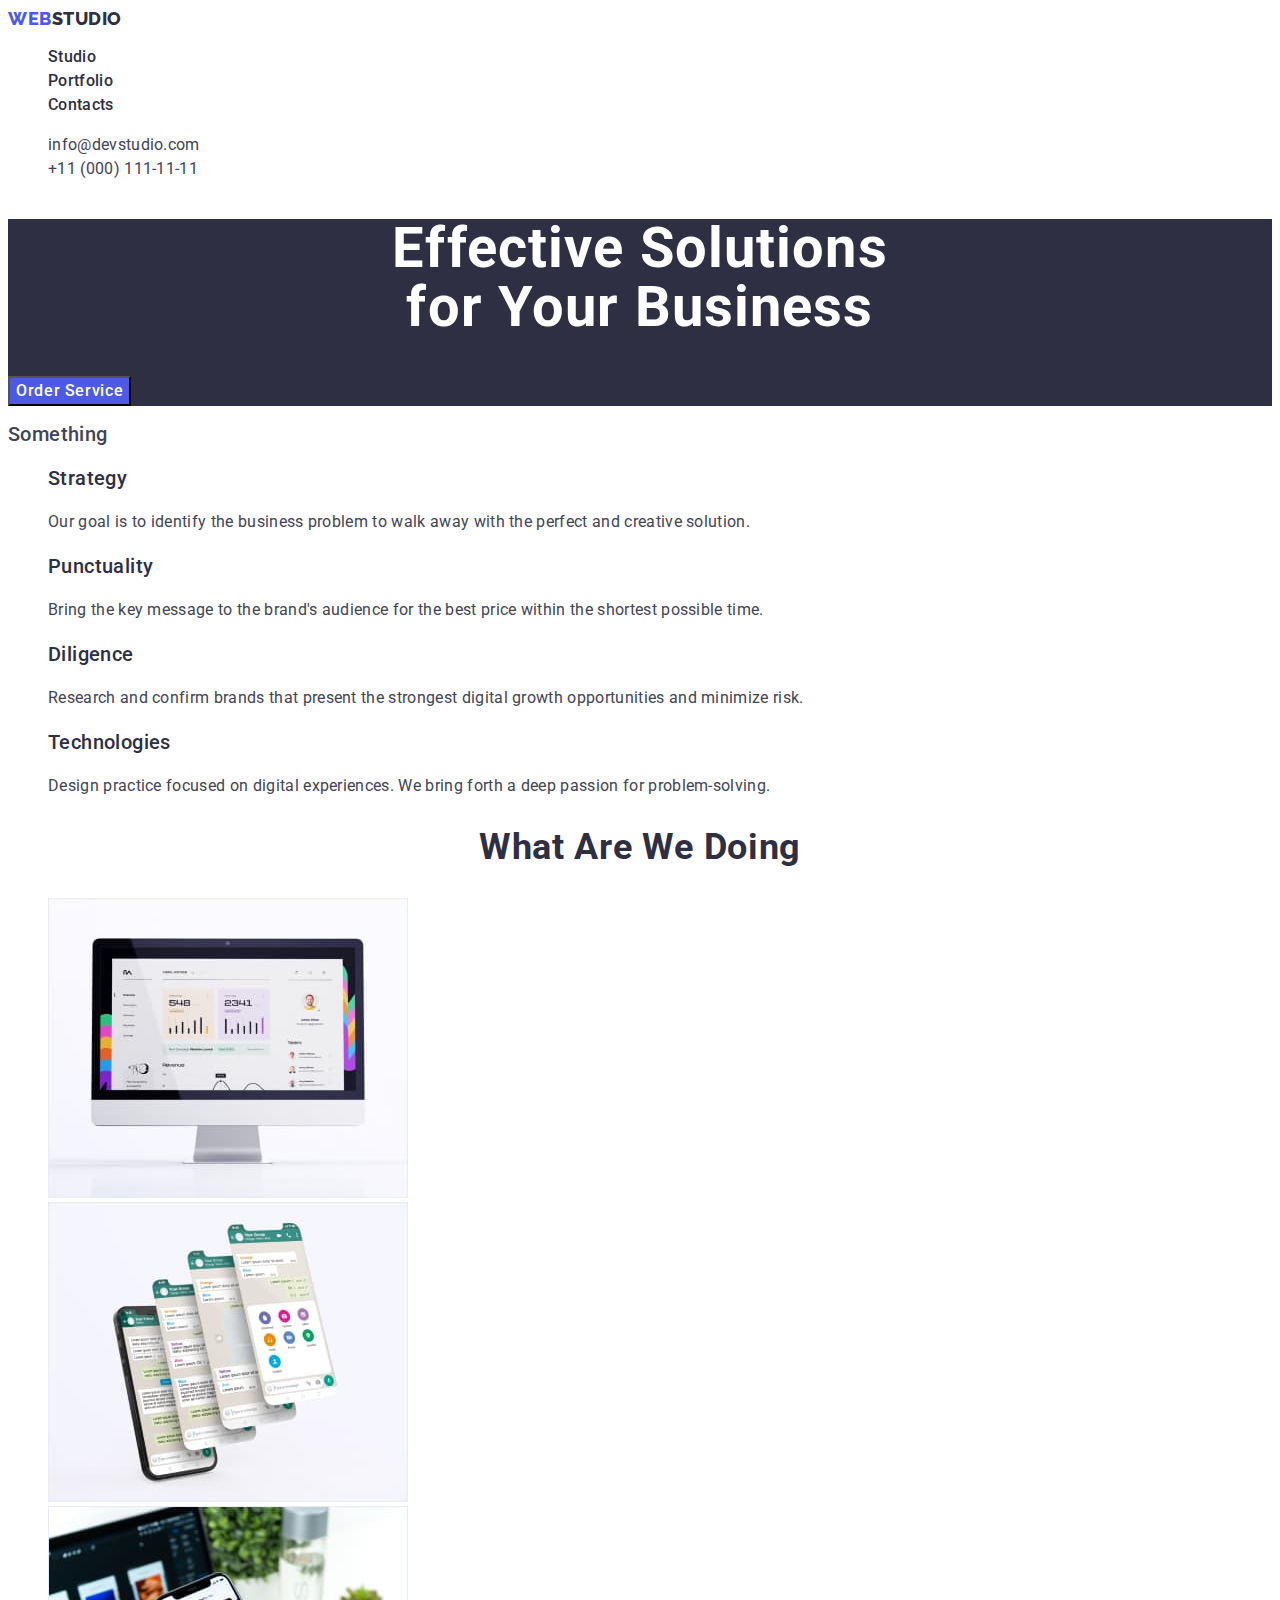
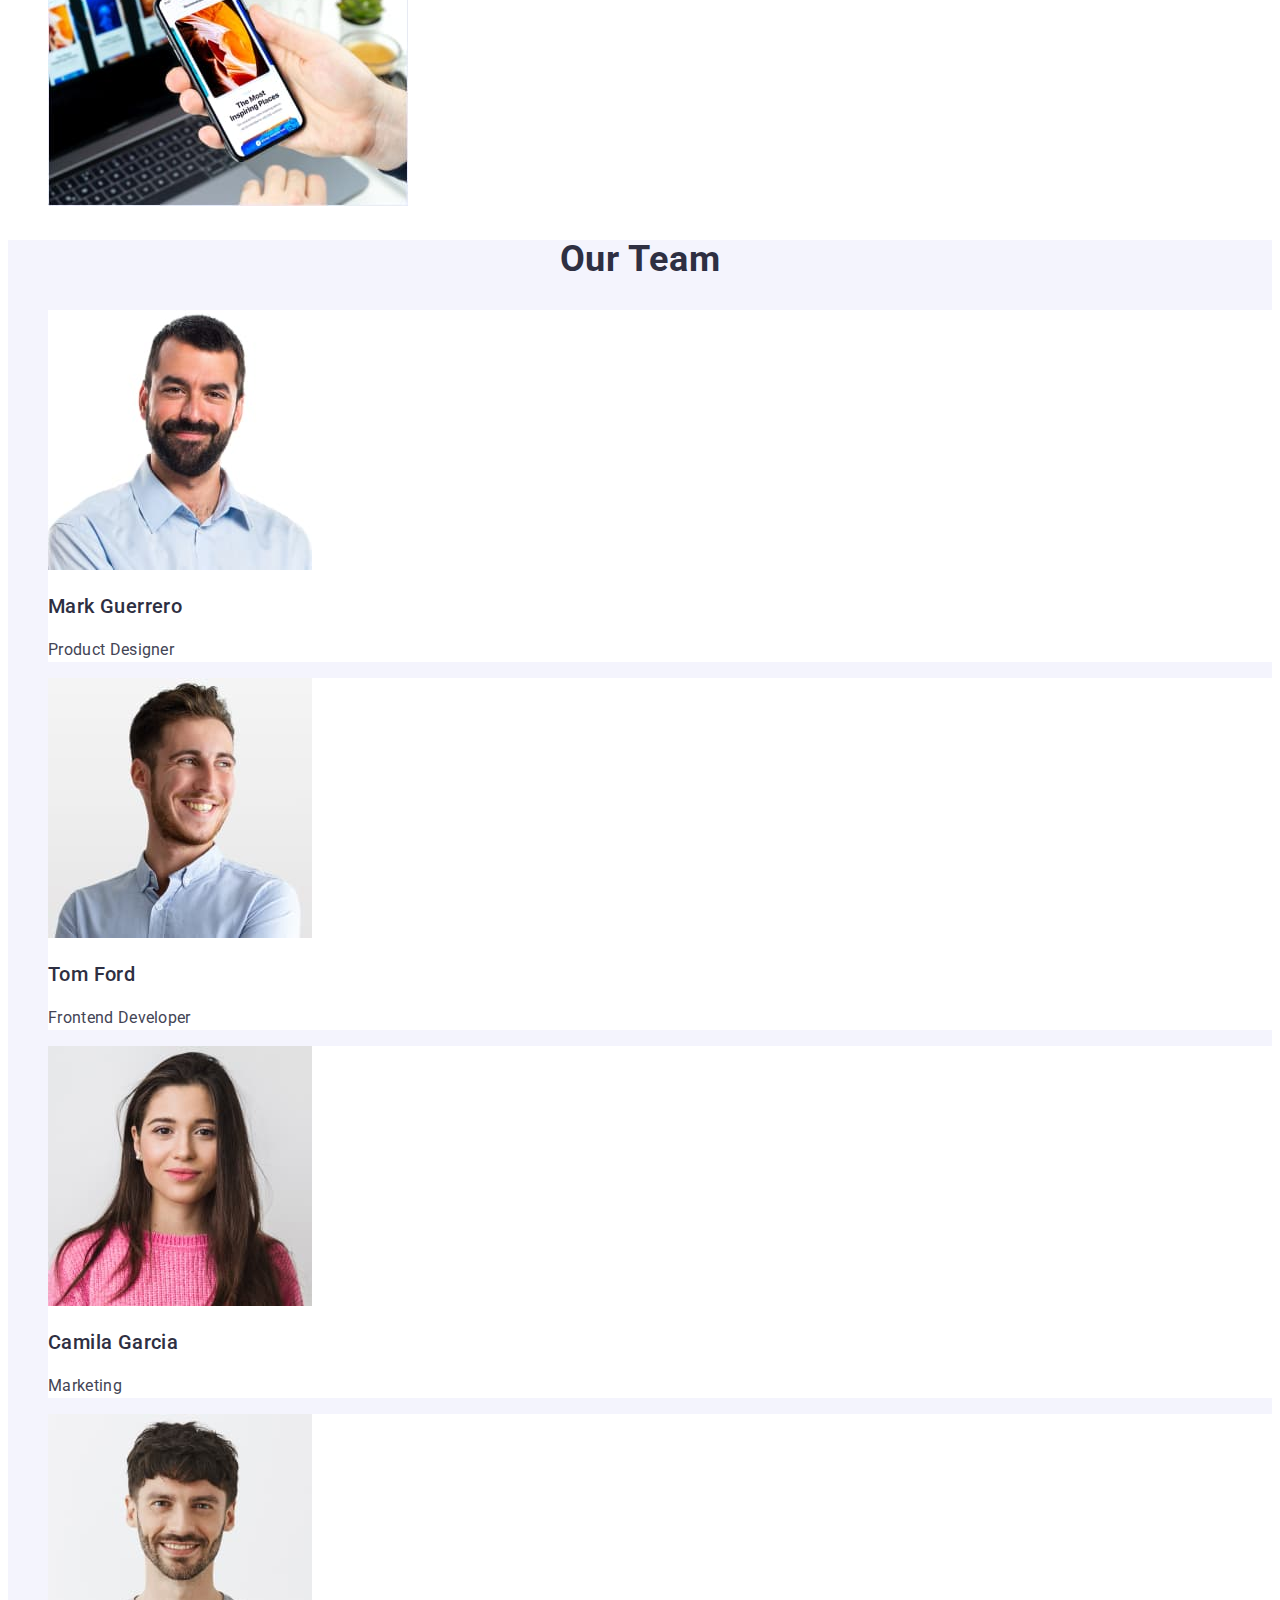
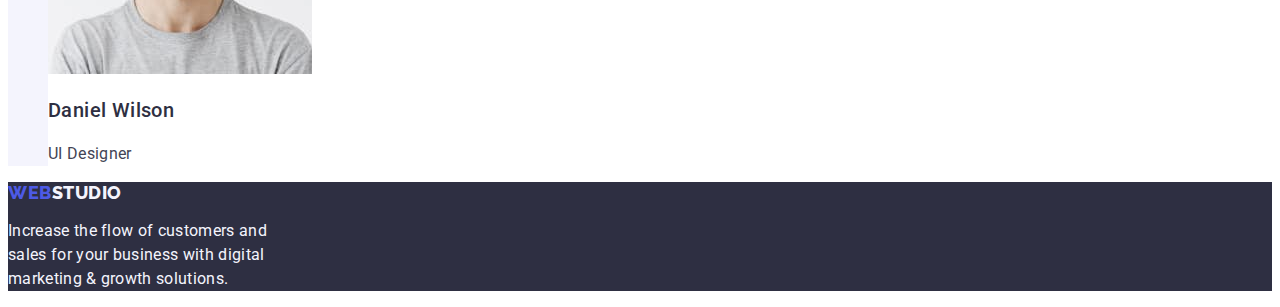
==== index.html @ c8700d30 "1" ====
<!DOCTYPE html>
<html lang="en">
<head>
    <meta charset="UTF-8">
    <meta name="viewport" content="width=device-width, initial-scale=1.0">
    <link rel="stylesheet" href="css/styles.css">
    <title>Homework-3</title>
    <link rel="preconnect" href="https://fonts.googleapis.com">
    <link rel="preconnect" href="https://fonts.gstatic.com" crossorigin>
    <link href="https://fonts.googleapis.com/css2?family=Raleway:wght@800&family=Roboto:wght@400;500;700;900&display=swap"
        rel="stylesheet">
    <link
    rel="stylesheet" 
    href="https://cdnjs.cloudflare.com/ajax/libs/modern-normalize/2.0.0/modern-normalize.min.css" 
    integrity="sha512-4xo8blKMVCiXpTaLzQSLSw3KFOVPWhm/TRtuPVc4WG6kUgjH6J03IBuG7JZPkcWMxJ5huwaBpOpnwYElP/m6wg==" 
    crossorigin="anonymous" 
    referrerpolicy="no-referrer" />
</head>
<body>
        <header>
            <nav>
            <a class="logo link" href="/index.html">Web<span class="studio-logo">Studio</span></a>
           
    <ul class="list">
                <li><a class="menu link" href="./index.html">Studio</a></li>
                <li><a class="menu link" href="./portfolio.html">Portfolio</a></li>
                <li><a class="menu link" href="">Contacts</a></li>
    </ul>
            </nav>
            <address class="contacts">
        <ul class="list">
            <li><a class="address link" href="mailto:info@devstudio.com">info@devstudio.com</a></li>
            <li><a class="address link" href="tel:+110001111111">+11 (000) 111-11-11</a></li>
        </ul>
            </address>
        </header>
    <main>
        <section class="selection-one">
            <h1 class="heading-one">Effective Solutions <br>
                for Your Business</h1>
            <button class="button-one" type="button">Order Service</button>
        </section>
        <section class="selection-two">
                <h2 class="infinity-heading">Something</h2>
            <ul class="list">
                <li><h3 class="heading-three-selection-two">Strategy</h3>
                        <p class="p-selection-two">Our goal is to identify the business problem to walk away with the perfect and creative solution.</p></li>
                <li>
                    <h3 class="heading-three-selection-two">Punctuality</h3>
                        <p class="p-selection-two">Bring the key message to the brand's audience for the best price within the shortest possible time.</p></li>
                <li>
                    <h3 class="heading-three-selection-two">Diligence</h3>
                        <p class="p-selection-two">Research and confirm brands that present the strongest digital growth opportunities and minimize risk.</p></li>
                <li>
                    <h3 class="heading-three-selection-two">Technologies</h3>
                        <p class="p-selection-two">Design practice focused on digital experiences. We bring forth a deep passion for problem-solving.</p></li>
            </ul>
        </section>

        <section class="selection-three">
            <h2 class="heading-two">What are we doing</h2>
        <ul class="list">
            <li>
                <img
                src="./images/img1.jpg"
                alt="Mac"
                width="360"
                height="300"/>
            </li>
            <li>
                <img
                src="./images/img2.jpg"
                alt="WhatsApp"
                width="360"
                height="300"/>
            </li>
            <li>
                <img
                src="./images/img3.jpg"
                alt="App"
                width="360"
                height="300"/>
            </li>
        </ul>
        </section>

        <section class="selection-four">
            <h2 class="heading-three">Our Team</h2>
            <ul class="list">
                <li class="name-list">
                    <img src="./images/img4.jpg" alt="Man with beard" width="264" height="260"/>
                    <h3 class="heading-name">Mark Guerrero</h3>
                    <p class="p-selection-four">Product Designer</p>
                    <a href="#"></a>
                </li>
                <li class="name-list">
                    <img src="./images/img5.jpg" alt="Man in a blue shirt" width="264" height="260"/>
                    <h3 class="heading-name">Tom Ford</h3>
                    <p class="p-selection-four">Frontend Developer</p>
                    <a href="#"></a>
                </li>
                <li class="name-list">
                    <img src="./images/img6.jpg" alt="Woman in a pink sweater" width="264" height="260"/>
                    <h3 class="heading-name">Camila Garcia</h3>
                    <p class="p-selection-four">Marketing</p>
                    <a href="#"></a>
                </li>
                <li class="name-list">
                    <img src="./images/img7.jpg" alt="Smiling man in a gray t-shirt" width="264" height="260"/>
                    <h3 class="heading-name">Daniel Wilson</h3>
                    <p class="p-selection-four">UI Designer</p>
                    <a href="#"></a>
                </li>
            </ul>
        </section>
    </main>
        <footer class="footer">
                <a class="logo link" href="#">Web<span class="studio-logoo">Studio</span></a>
            <p class="footer-p">Increase the flow of customers and <br>
                sales for your business with digital <br>
                marketing & growth solutions.</p>
        </footer>
</body>
</html>
---- css/styles.css ----
body {
    background-color: #FFFFFF;
    color: #434455;
    color: var(--brand-color);
    font-style: normal;
    font-family: 'Roboto', sans-serif;
}
:root {
    --brand-color: #434455;
    --color-text: #2e2f42;
    --marka-color:#404BBF;
    --button-two: #4d5ae5;
}
.p-selection-two {
    line-height: 1.5;
    letter-spacing: 0.02em;
    color: var(--brand-color);
}
.p-selection-four {
    font-size: 16px;
    letter-spacing: 0.02em;
    line-height: 1.5;
    color: #434455;
}
.p-portfolio-list {
    line-height: 1.5;
    letter-spacing: 0.02em;
    color: #434455;
}
.heading-portfolio-two {
    font-weight: 500;
    font-size: 20px;
    line-height: 1.2;
    letter-spacing: 0.02em;
   
}
a {
    text-decoration: none;
    font-style: normal;
    color: #2E2F42;
}
.logo {
    font-family: 'Raleway', sans-serif;
    font-weight: 800;
    font-size: 18px;
    line-height: 1.17;
    text-transform: uppercase;
    color: #4d5ae5;
    letter-spacing: 0.03em;

}
.studio-logo {
    color: #2E2F42;
}
.studio-logoo {
    color: #F4F4FD;
}
.menu:active {
    color: var(--marka-color);
}
.link {
    text-decoration: none;
}
.link:hover {
    color: var(--marka-color);
}
.link:active {
    color: var(--marka-color);
}
.link:focus {
    color: var(--marka-color);
}
.list {
    list-style: none;
}
.name-list {
    background-color: #FFFFFF;
}
.contacts {
    font-style: normal;
}
.address {
    color: #434455;
    line-height: 1.5;
    letter-spacing: 0.02em;
}
.address:hover .address:active {
    color: var(--marka-color);
}
.heading-one {
    font-size: 56px;
    line-height: 1.07;
    text-align: center;
    letter-spacing: 0.02em;
}
.infinity-heading {
    font-weight: 500;
    font-size: 20px;
    line-height: 1.2;
    letter-spacing: 0.02em;

}
.heading-two {
    font-size: 36px;
    line-height: 1.11;
    text-align: center;
    letter-spacing: 0.02em;
    text-transform: capitalize;
    color:var(--color-text);
}
.heading-three {
    font-size: 36px;
    line-height: 1.11;
    text-align: center;
    letter-spacing: 0.02em;
    text-transform: capitalize;
    color: #2e2f42;
}
.heading-three-selection-two{
    font-weight: 500;
    font-size: 20px;
    letter-spacing: 0.02em;
    line-height: 1.2;
    color: #2e2f42;
}
.heading-name {
    font-size: 20px;
    line-height: 1.2;
    letter-spacing: 0.02em;
    text-transform: capitalize;
    color: #2e2f42;
    font-weight: 500;
}
.button-one {
    background-color: #4D5AE5;
    color: #FFFFFF;
    font-family: "Roboto", sans-serif;
    font-weight: 500;
    font-size: 16px;
    line-height: 1.5;
    letter-spacing: 0.04em;
    cursor: pointer;
}
.button-one:hover {
    background-color: var(--marka-color);
}
.button-one:focus {
    background-color: var(--marka-color);
}
.button-two {
    background-color: #F4F4FD;
    color: var(--button-two);
    text-align: center;
    cursor: pointer;
    font-family: "Roboto", sans-serif;
    font-weight: 500;
    font-size: 16px;
    line-height: 1.5;
    letter-spacing: 0.04em;
}
.button-two:hover {
    background-color: var(--marka-color);
    color: #FFFFFF;
    cursor: pointer;
}
.button-two:visited {
    background-color: var(--marka-color);
    color: #FFFFFF;
}
.button-two:active {
    background-color: var(--marka-color);
    color: #FFFFFF;
}
.button-two:focus {
    background-color: var(--marka-color);
    color: #FFFFFF;
}
.selection-one {
    background-color: #2E2F42;
    color: #FFFFFF
}
.selection-four {
    background-color: #F4F4FD;
}
footer {
    background-color: #2E2F42;
}
.footer-p {
    color: #F4F4FD;
    line-height: 1.5;
    letter-spacing: 0.02em;
}
.menu {
    font-weight: 500;
    font-size: 16px;
    line-height: 1.5;
    letter-spacing: 0.02em;
    color: #2e2f42;
}
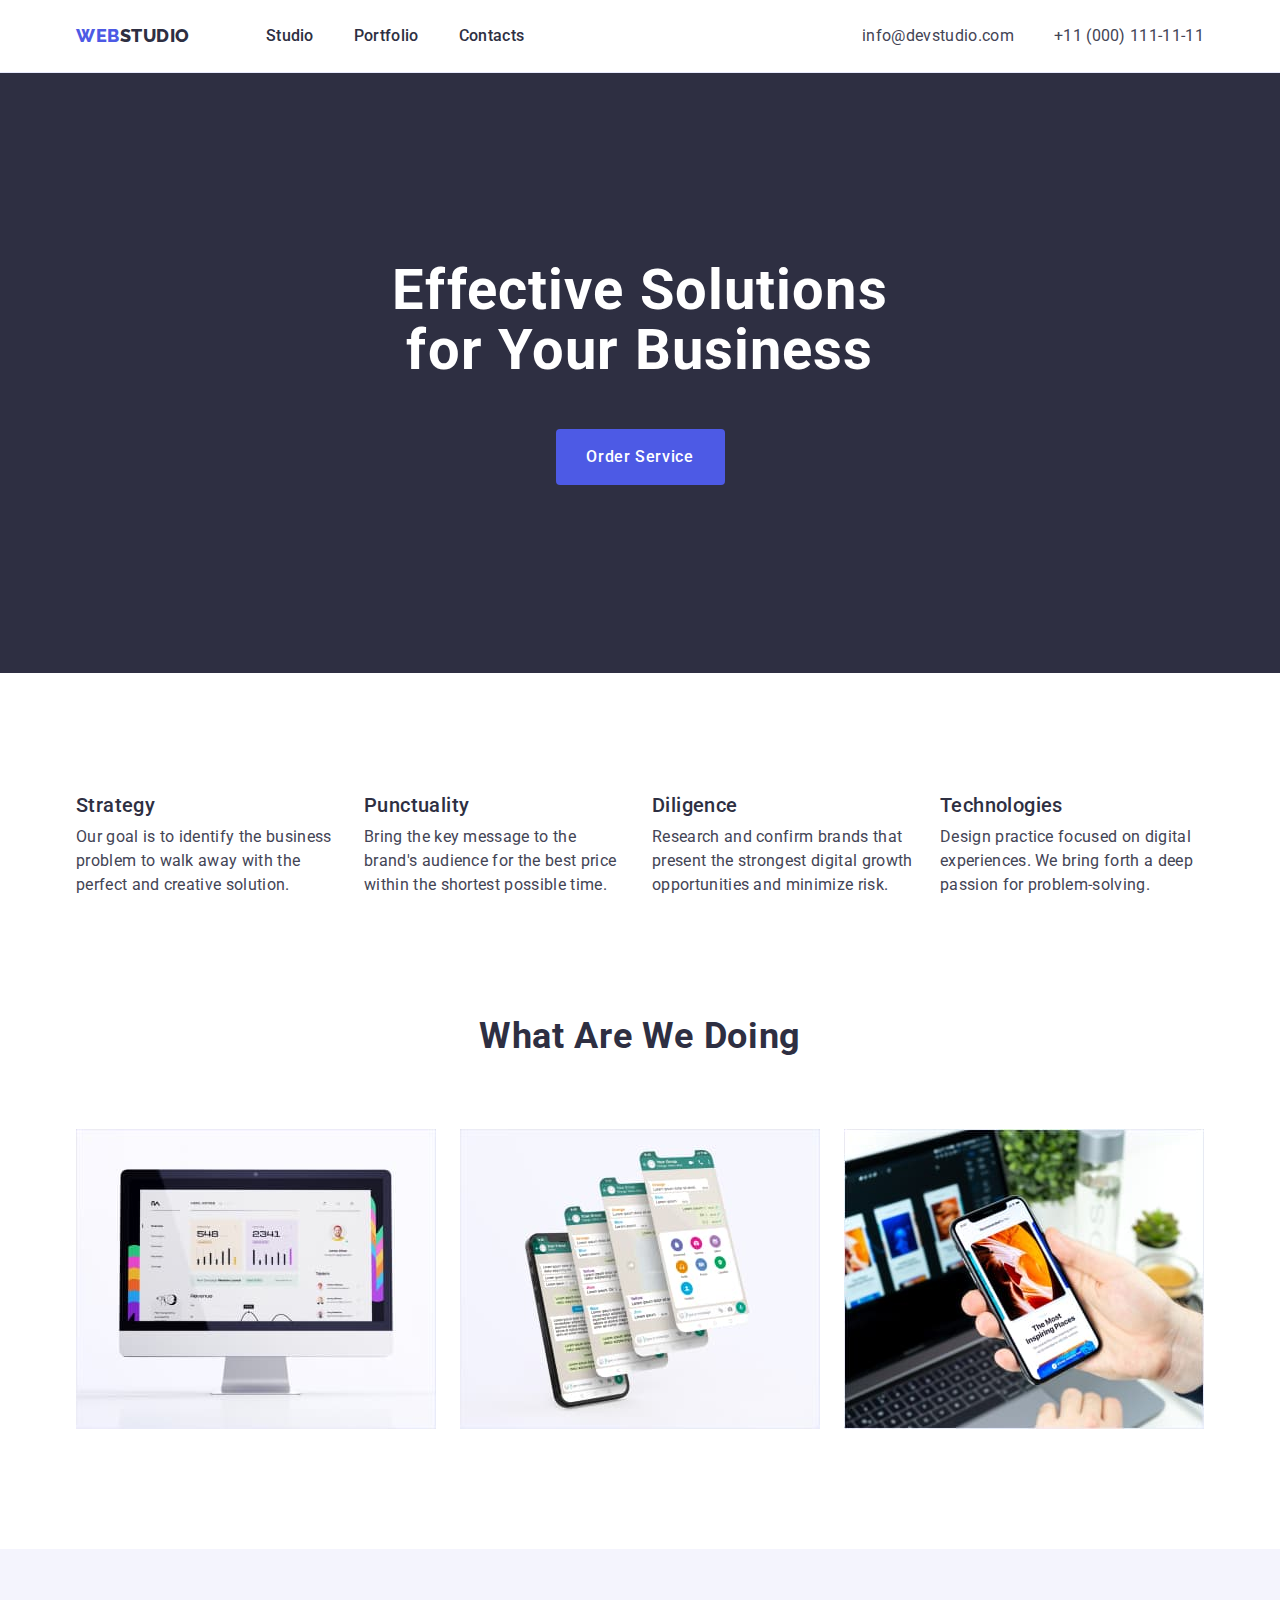
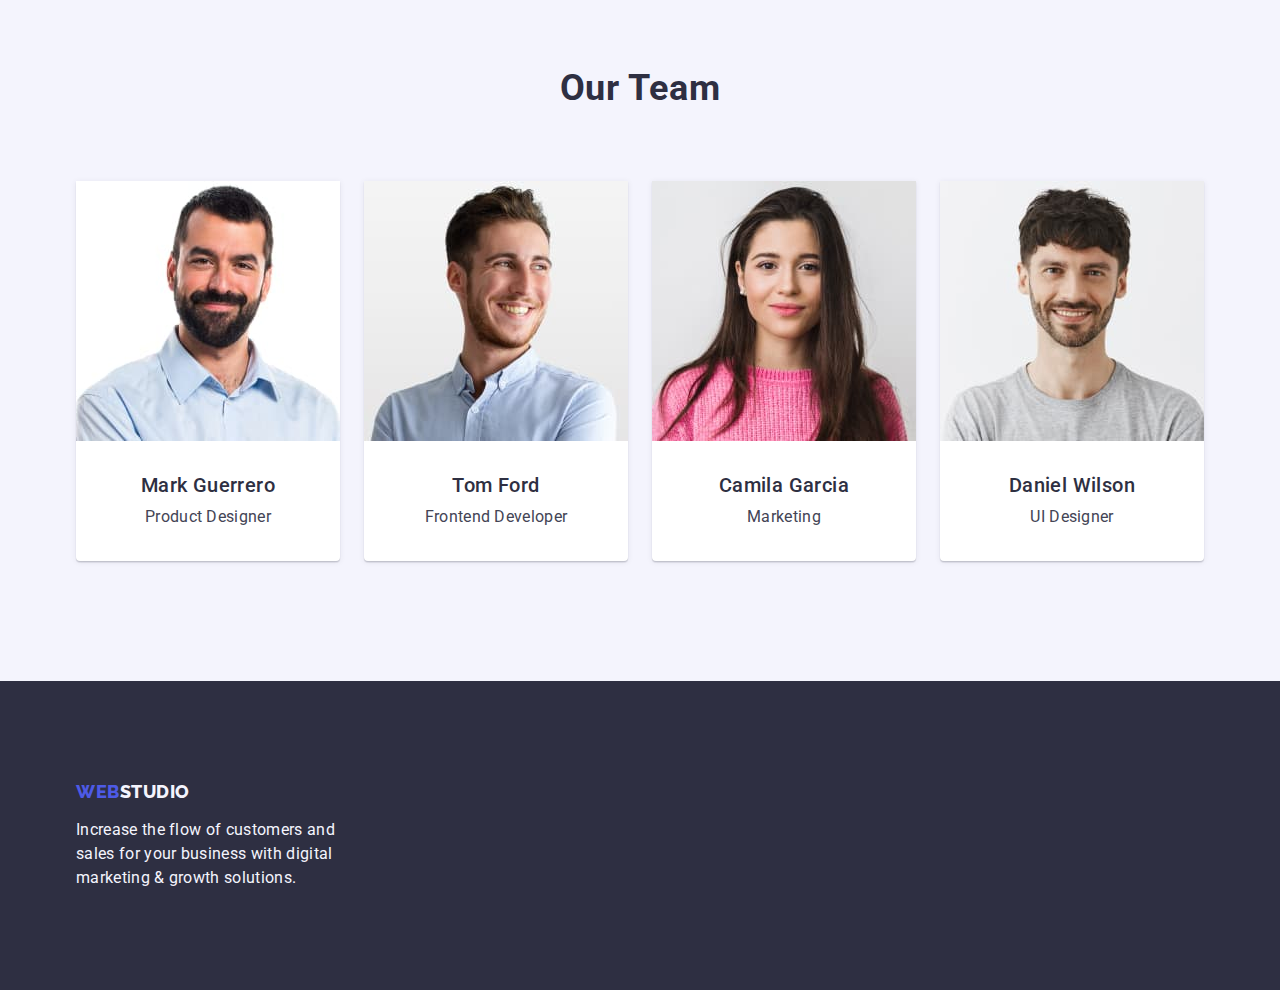
==== commit b85ea652: "3" ====
--- a/index.html
+++ b/index.html
@@ -17,64 +17,72 @@
     referrerpolicy="no-referrer" />
 </head>
 <body>
-        <header>
-            <nav>
+        <header class="header">
+            <div class="container container-header">
+            <nav class="nav">
             <a class="logo link" href="/index.html">Web<span class="studio-logo">Studio</span></a>
            
-    <ul class="list">
+    <ul class="nav-list list">
                 <li><a class="menu link" href="./index.html">Studio</a></li>
                 <li><a class="menu link" href="./portfolio.html">Portfolio</a></li>
                 <li><a class="menu link" href="">Contacts</a></li>
     </ul>
             </nav>
             <address class="contacts">
-        <ul class="list">
+        <ul class="address-list list">
             <li><a class="address link" href="mailto:info@devstudio.com">info@devstudio.com</a></li>
             <li><a class="address link" href="tel:+110001111111">+11 (000) 111-11-11</a></li>
         </ul>
             </address>
+        </div>
         </header>
     <main>
-        <section class="selection-one">
+        <section class="selection-one section">
+            <div class="container container-main">
             <h1 class="heading-one">Effective Solutions <br>
                 for Your Business</h1>
             <button class="button-one" type="button">Order Service</button>
+            <div>
         </section>
-        <section class="selection-two">
-                <h2 class="infinity-heading">Something</h2>
-            <ul class="list">
-                <li><h3 class="heading-three-selection-two">Strategy</h3>
+
+        <section class="selection-two section">
+            <div class="container container-two">
+                <h2 class="visually-hidden">Something</h2>
+            <ul class="list two-list">
+                <li class="li-two-list"><h3 class="heading-three-selection-two">Strategy</h3>
                         <p class="p-selection-two">Our goal is to identify the business problem to walk away with the perfect and creative solution.</p></li>
-                <li>
+                <li class="li-two-list">
                     <h3 class="heading-three-selection-two">Punctuality</h3>
                         <p class="p-selection-two">Bring the key message to the brand's audience for the best price within the shortest possible time.</p></li>
-                <li>
+                <li class="li-two-list">
                     <h3 class="heading-three-selection-two">Diligence</h3>
                         <p class="p-selection-two">Research and confirm brands that present the strongest digital growth opportunities and minimize risk.</p></li>
-                <li>
+                <li class="li-two-list">
                     <h3 class="heading-three-selection-two">Technologies</h3>
                         <p class="p-selection-two">Design practice focused on digital experiences. We bring forth a deep passion for problem-solving.</p></li>
             </ul>
+            </div>
         </section>
 
-        <section class="selection-three">
+        <section class="selection-three section">
+            <div class="container container-three">
             <h2 class="heading-two">What are we doing</h2>
-        <ul class="list">
-            <li>
+        <ul class="list three-list">
+            <li class="li-three-list">
                 <img
                 src="./images/img1.jpg"
                 alt="Mac"
                 width="360"
                 height="300"/>
             </li>
-            <li>
+            <li class="li-three-list">
                 <img
                 src="./images/img2.jpg"
                 alt="WhatsApp"
                 width="360"
                 height="300"/>
             </li>
-            <li>
+            <li class="li-three-list">
                 <img
                 src="./images/img3.jpg"
                 alt="App"
@@ -82,43 +90,51 @@
                 height="300"/>
             </li>
         </ul>
+        </div>
         </section>
 
-        <section class="selection-four">
+        <section class="selection-four section">
+            <div class="container container-four">  
             <h2 class="heading-three">Our Team</h2>
-            <ul class="list">
+            <ul class="list four-list">
                 <li class="name-list">
                     <img src="./images/img4.jpg" alt="Man with beard" width="264" height="260"/>
+                    <div class="name-div">
                     <h3 class="heading-name">Mark Guerrero</h3>
-                    <p class="p-selection-four">Product Designer</p>
-                    <a href="#"></a>
+                    <p class="p-selection-four">Product Designer</p></div>
                 </li>
                 <li class="name-list">
                     <img src="./images/img5.jpg" alt="Man in a blue shirt" width="264" height="260"/>
+                    <div class="name-div">
                     <h3 class="heading-name">Tom Ford</h3>
-                    <p class="p-selection-four">Frontend Developer</p>
+                    <p class="p-selection-four">Frontend Developer</p></div>
                     <a href="#"></a>
                 </li>
                 <li class="name-list">
                     <img src="./images/img6.jpg" alt="Woman in a pink sweater" width="264" height="260"/>
+                    <div class="name-div">
                     <h3 class="heading-name">Camila Garcia</h3>
-                    <p class="p-selection-four">Marketing</p>
+                    <p class="p-selection-four">Marketing</p></div>
                     <a href="#"></a>
                 </li>
                 <li class="name-list">
                     <img src="./images/img7.jpg" alt="Smiling man in a gray t-shirt" width="264" height="260"/>
+                    <div class="name-div">
                     <h3 class="heading-name">Daniel Wilson</h3>
-                    <p class="p-selection-four">UI Designer</p>
-                    <a href="#"></a>
+                    <p class="p-selection-four">UI Designer</p></div>
+                
                 </li>
             </ul>
+            </div>
         </section>
     </main>
         <footer class="footer">
-                <a class="logo link" href="#">Web<span class="studio-logoo">Studio</span></a>
-            <p class="footer-p">Increase the flow of customers and <br>
-                sales for your business with digital <br>
+            <div class="container container-footer">
+                <a class="logo link logo-footer" href="#">Web<span class="studio-logoo">Studio</span></a>
+            <p class="footer-p">Increase the flow of customers and
+                sales for your business with digital
                 marketing & growth solutions.</p>
+            </div>
         </footer>
 </body>
 </html>--- a/css/styles.css
+++ b/css/styles.css
@@ -10,35 +10,82 @@
     --color-text: #2e2f42;
     --marka-color:#404BBF;
     --button-two: #4d5ae5;
-}
-.p-selection-two {
-    line-height: 1.5;
-    letter-spacing: 0.02em;
-    color: var(--brand-color);
-}
-.p-selection-four {
-    font-size: 16px;
-    letter-spacing: 0.02em;
-    line-height: 1.5;
-    color: #434455;
-}
-.p-portfolio-list {
-    line-height: 1.5;
-    letter-spacing: 0.02em;
-    color: #434455;
-}
-.heading-portfolio-two {
-    font-weight: 500;
-    font-size: 20px;
-    line-height: 1.2;
-    letter-spacing: 0.02em;
-   
-}
+    --button-one: #4D5AE5;
+    --white: #fff;
+    --cornflower: #E7E9FC;
+}
+
+/* general */
+
+* {
+    box-sizing: border-box;
+    margin: 0;
+    padding: 0;
+}
+
+.container {
+    width: 1158px;
+    margin: 0 auto;
+    align-items: center;
+    padding: 0 15px;
+}
+/* global shit */
+
+.visually-hidden {
+    position: absolute;
+    width: 1px;
+    height: 1px;
+    margin: -1px;
+    border: 0;
+    padding: 0;
+
+    white-space: nowrap;
+    clip-path: inset(100%);
+    clip: rect(0 0 0 0);
+    overflow: hidden;
+}
+
+img {
+    display: block;
+}
+
 a {
     text-decoration: none;
     font-style: normal;
     color: #2E2F42;
-}
+    cursor: pointer;
+}
+
+.link {
+    text-decoration: none;
+}
+
+.link:hover,
+.link:active,
+.link:focus {
+    color: var(--marka-color);
+}
+
+.list {
+    list-style: none;
+}
+
+.section {
+    justify-content: center;
+}
+
+/* header */
+
+.header {
+    border-bottom: 1px solid var(--cornflower, #E7E9FC);
+}
+
+.container-header {
+    display: flex;
+    height: 72px;
+    align-items: center;
+}
+
 .logo {
     font-family: 'Raleway', sans-serif;
     font-weight: 800;
@@ -47,67 +94,217 @@
     text-transform: uppercase;
     color: #4d5ae5;
     letter-spacing: 0.03em;
-
-}
+    margin-right: 76px;
+}
+
 .studio-logo {
     color: #2E2F42;
 }
-.studio-logoo {
-    color: #F4F4FD;
-}
+
+.nav {
+    display: flex;
+    align-items: center;
+}
+.nav-list {
+    display: flex;
+    display: inline-flex;
+    align-items: flex-start;
+    gap: 40px;
+    padding: 24px 0;
+}
+
+.contacts {
+    font-style: normal;
+}
+
+.address {
+    color: #434455;
+    line-height: 1.5;
+    letter-spacing: 0.02em;
+}
+
+.address:hover, .address:active {
+    color: var(--marka-color);
+}
+.contacts {
+    flex-direction: row-reverse;
+    margin-left: auto;
+}
+
+.address-list {
+    display: flex;
+    gap: 40px;
+}
+
+.menu {
+    font-weight: 500;
+    font-size: 16px;
+    line-height: 1.5;
+    letter-spacing: 0.02em;
+    color: #2e2f42;
+    padding: 24px 0;
+}
+
 .menu:active {
     color: var(--marka-color);
 }
-.link {
-    text-decoration: none;
-}
-.link:hover {
-    color: var(--marka-color);
-}
-.link:active {
-    color: var(--marka-color);
-}
-.link:focus {
-    color: var(--marka-color);
-}
-.list {
-    list-style: none;
-}
-.name-list {
-    background-color: #FFFFFF;
-}
-.contacts {
-    font-style: normal;
-}
-.address {
-    color: #434455;
-    line-height: 1.5;
-    letter-spacing: 0.02em;
-}
-.address:hover .address:active {
-    color: var(--marka-color);
-}
+
+/* main-index.html */
+
+/* section-one*/
+
+.selection-one {
+    background-color: #2E2F42;
+    color: var(--white);
+    padding: 188px 0;
+}
+
+.container-main {
+    align-items: center;
+    justify-content: center;
+    flex-direction: column;
+    gap: 48px;
+}
+
 .heading-one {
     font-size: 56px;
     line-height: 1.07;
     text-align: center;
     letter-spacing: 0.02em;
-}
-.infinity-heading {
+    max-width: 496px;
+    align-items: center;
+    justify-content: center;
+    font-style: normal;
+    font-weight: 700;
+    margin: 0 auto;
+    margin-bottom: 48px;
+}
+
+.button-one {
+    background-color: #4d5ae5;
+    font-family: "Roboto", sans-serif;
+    font-weight: 500;
+    line-height: 1.5;
+    letter-spacing: 0.04em;
+    font-size: 16px;
+    color: #ffffff;
+    cursor: pointer;
+    display: block;
+    min-width: 169px;
+    height: 56px;
+    border: none;
+    border-radius: 4px;
+    margin: 0 auto;
+}
+
+.button-one:hover,
+.button-one:focus {
+    background-color: var(--marka-color);
+}
+
+/* section-two */
+
+.container-two {
+    justify-content: center;
+    align-content: center;
+    flex-direction: row;
+}
+
+.selection-two {
+    padding: 120px 0;
+}
+
+.visually-hidden {
     font-weight: 500;
     font-size: 20px;
     line-height: 1.2;
     letter-spacing: 0.02em;
-
-}
+}
+
+.two-list {
+    display: flex;
+    gap: 24px;
+}
+
+.li-two-list {
+    width: calc((100% - 72px) / 4);
+}
+
+.heading-three-selection-two {
+    font-weight: 500;
+    font-size: 20px;
+    letter-spacing: 0.02em;
+    line-height: 1.2;
+    color: #2e2f42;
+    margin-bottom: 8px;
+}
+
+.p-selection-two {
+    line-height: 1.5;
+    letter-spacing: 0.02em;
+    color: var(--brand-color);
+}
+
+/* section-three */
+
+.selection-three {
+    padding-bottom: 120px;
+}
+
 .heading-two {
     font-size: 36px;
     line-height: 1.11;
     text-align: center;
     letter-spacing: 0.02em;
     text-transform: capitalize;
-    color:var(--color-text);
-}
+    color: var(--color-text);
+    margin-bottom: 72px;
+}
+
+.three-list {
+    display: flex;
+    gap: 24px;
+}
+
+.li-three-list {
+    flex-basis: calc((100% - 48px) / 3);
+    display: inline-flex;
+    flex-direction: column;
+    align-items: flex-start;
+}
+
+/* section-four */
+
+.container-four {
+    align-content: center;
+    align-items: center;
+    gap: 24px;
+}
+
+.selection-four {
+    background-color: #F4F4FD;
+    height: 732px;
+    padding: 120px 0;
+}
+
+.name-list {
+    background-color: #FFFFFF;
+    padding-bottom: 32px;
+    width: 264px;
+    height: 380px;
+    border-radius: 0px 0px 4px 4px;
+    background: var(--white, #FFF);
+    box-shadow: 0px 2px 1px 0px rgba(46, 47, 66, 0.08), 0px 1px 1px 0px rgba(46, 47, 66, 0.16), 0px 1px 6px 0px rgba(46, 47, 66, 0.08);
+    width: calc((100% - 72px) / 4);
+}
+
+.name-div {
+    padding-top: 32px;
+    padding-bottom: 32px;
+    padding-left: 16px;
+    padding-right: 16px;
+}
+
 .heading-three {
     font-size: 36px;
     line-height: 1.11;
@@ -115,14 +312,9 @@
     letter-spacing: 0.02em;
     text-transform: capitalize;
     color: #2e2f42;
-}
-.heading-three-selection-two{
-    font-weight: 500;
-    font-size: 20px;
-    letter-spacing: 0.02em;
-    line-height: 1.2;
-    color: #2e2f42;
-}
+    margin-bottom: 72px;
+}
+
 .heading-name {
     font-size: 20px;
     line-height: 1.2;
@@ -130,23 +322,76 @@
     text-transform: capitalize;
     color: #2e2f42;
     font-weight: 500;
-}
-.button-one {
-    background-color: #4D5AE5;
-    color: #FFFFFF;
-    font-family: "Roboto", sans-serif;
-    font-weight: 500;
+    text-align: center;
+    margin-bottom: 8px;
+}
+
+.four-list {
+    display: flex;
+    justify-content: center;
+    text-align: center;
+    gap: 24px;
+}
+
+.p-selection-four {
     font-size: 16px;
-    line-height: 1.5;
-    letter-spacing: 0.04em;
-    cursor: pointer;
-}
-.button-one:hover {
-    background-color: var(--marka-color);
-}
-.button-one:focus {
-    background-color: var(--marka-color);
-}
+    letter-spacing: 0.02em;
+    line-height: 1.5;
+    color: #434455;
+}
+
+/* footer */
+
+.container-footer {
+    align-items: center;
+}
+
+.studio-logoo {
+    color: #F4F4FD;
+}
+
+.logo-footer {
+    display: inline-block;
+    margin-bottom: 16px;
+}
+
+.footer {
+    background-color: #2E2F42;
+    padding: 100px 0;
+}
+
+.footer-p {
+    color: #F4F4FD;
+    line-height: 1.5;
+    letter-spacing: 0.02em;
+    justify-content: center;
+    max-width: 264px;
+}
+
+/* main-portfolio */
+
+.selection-portfolio {
+    padding: 96px 0 120px 0;
+}
+
+.container-main-portfolio {
+    flex-direction: column;
+    justify-content: center;
+}
+
+.buttons-menu {
+    display: flex;
+    align-items: center;
+    justify-content: center;
+}
+
+.button-list {
+    display: flex;
+    gap: 24px;
+    justify-content: center;
+    margin-bottom: 72px;
+}
+
 .button-two {
     background-color: #F4F4FD;
     color: var(--button-two);
@@ -157,43 +402,64 @@
     font-size: 16px;
     line-height: 1.5;
     letter-spacing: 0.04em;
-}
-.button-two:hover {
-    background-color: var(--marka-color);
-    color: #FFFFFF;
-    cursor: pointer;
-}
-.button-two:visited {
-    background-color: var(--marka-color);
-    color: #FFFFFF;
-}
-.button-two:active {
-    background-color: var(--marka-color);
-    color: #FFFFFF;
-}
+    padding: 12px 24px;
+    border: 1px solid var(--cornflower);
+    border-radius: 4px;
+}
+.button-two:hover,
+.button-two:visited,
+.button-two:active,
 .button-two:focus {
     background-color: var(--marka-color);
-    color: #FFFFFF;
-}
-.selection-one {
-    background-color: #2E2F42;
-    color: #FFFFFF
-}
-.selection-four {
-    background-color: #F4F4FD;
-}
-footer {
-    background-color: #2E2F42;
-}
-.footer-p {
-    color: #F4F4FD;
-    line-height: 1.5;
-    letter-spacing: 0.02em;
-}
-.menu {
-    font-weight: 500;
-    font-size: 16px;
-    line-height: 1.5;
-    letter-spacing: 0.02em;
-    color: #2e2f42;
-}+    color: var(--white);
+    cursor: pointer;
+    border: 1px solid transparent;
+}
+.menu-list {
+    gap: 24px;
+    display: flex;
+    flex-wrap: wrap;
+    justify-content: center;
+    gap: 24px;
+    row-gap: 48px;
+}
+
+.menu-list-li {
+    display: flex;
+    width: 360px;
+    height: 420px;
+    padding-bottom: 0px;
+    flex-direction: column;
+    align-items: flex-start;
+    gap: 32px;
+    flex-shrink: 0;
+    row-gap: 48px;
+    width: calc((100% - 48px) / 3);
+}
+
+.heading-portfolio-two {
+    font-weight: 500;
+    font-size: 20px;
+    line-height: 1.2;
+    letter-spacing: 0.02em;
+    margin-bottom: 8px;
+
+}
+
+.p-portfolio {
+    line-height: 1.5;
+    letter-spacing: 0.02em;
+    color: #434455;
+    padding: 0 16px;
+}
+
+.p {
+    margin-bottom: 8px;
+}
+
+.div-a {
+    border: 1px solid var(--cornflower, #E7E9FC);
+    border-top: none;
+    margin-bottom: 8px;
+    padding: 32px 16px 32px;
+}
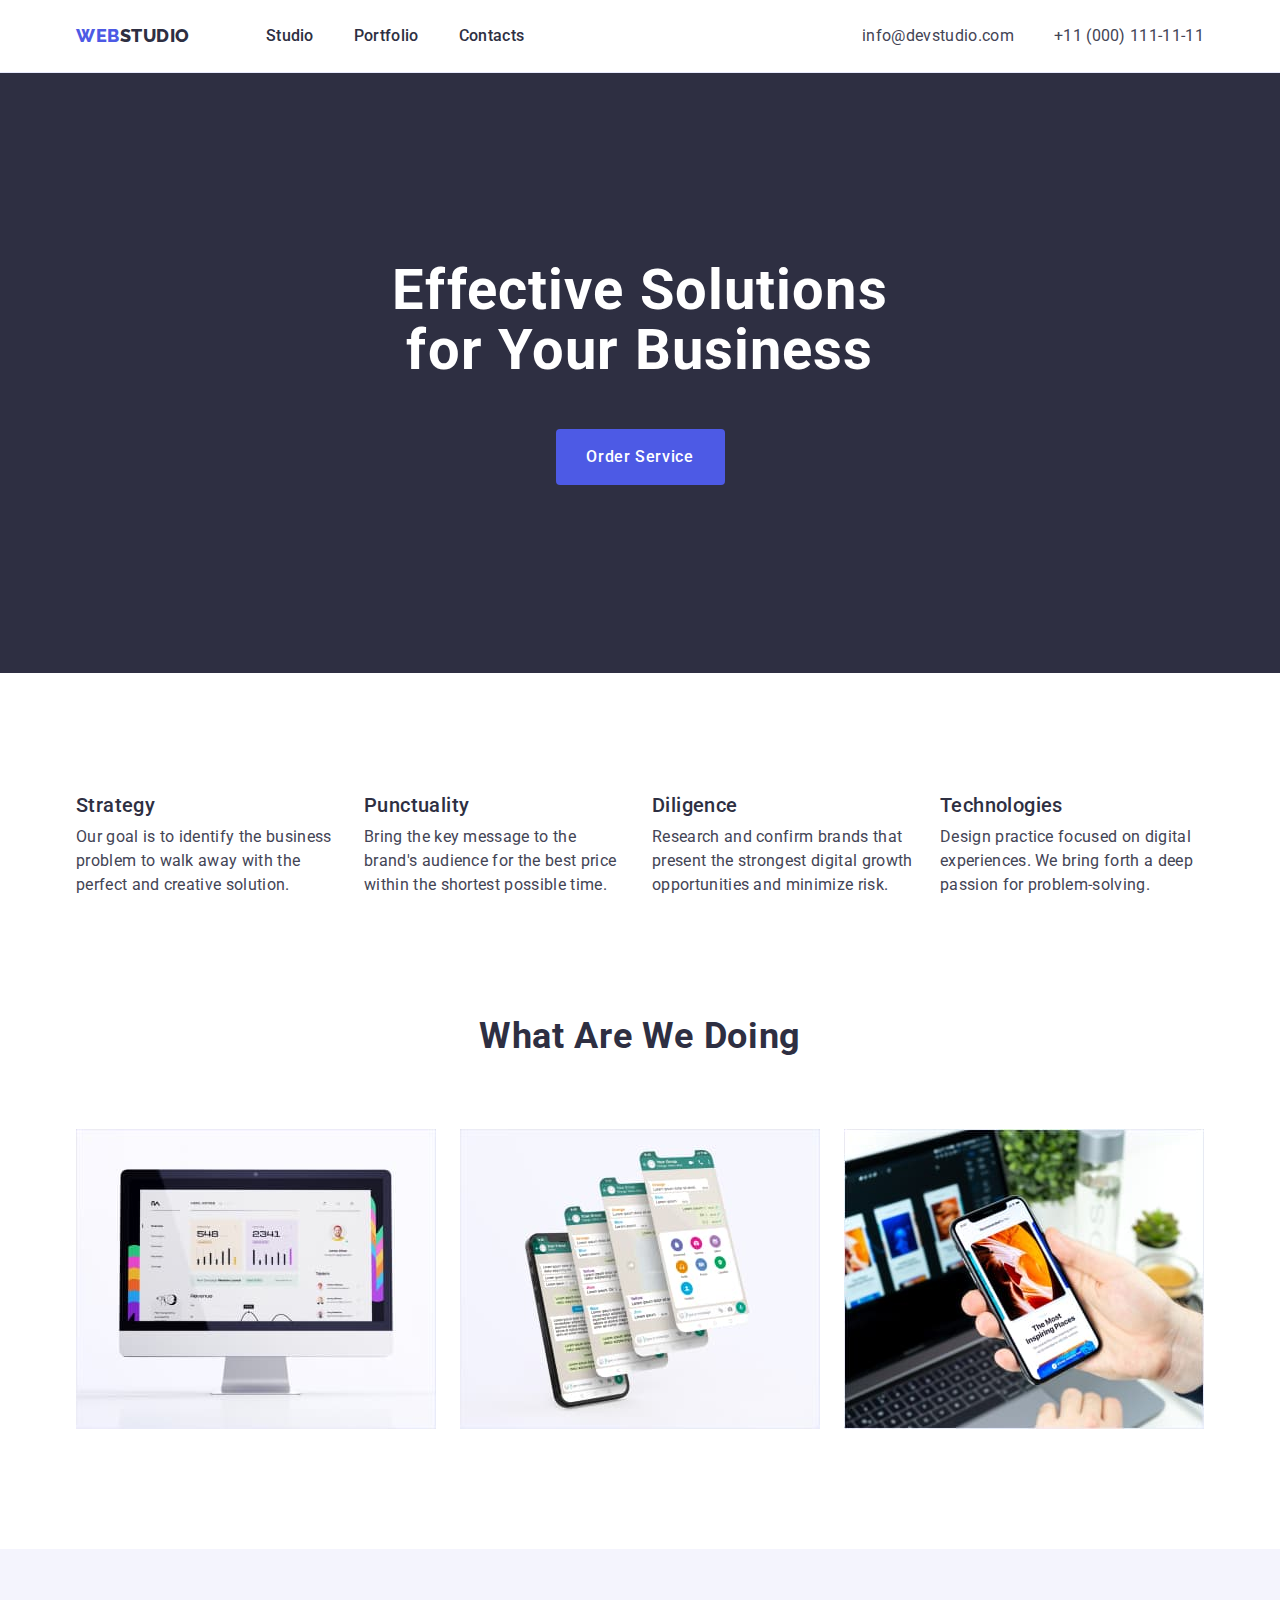
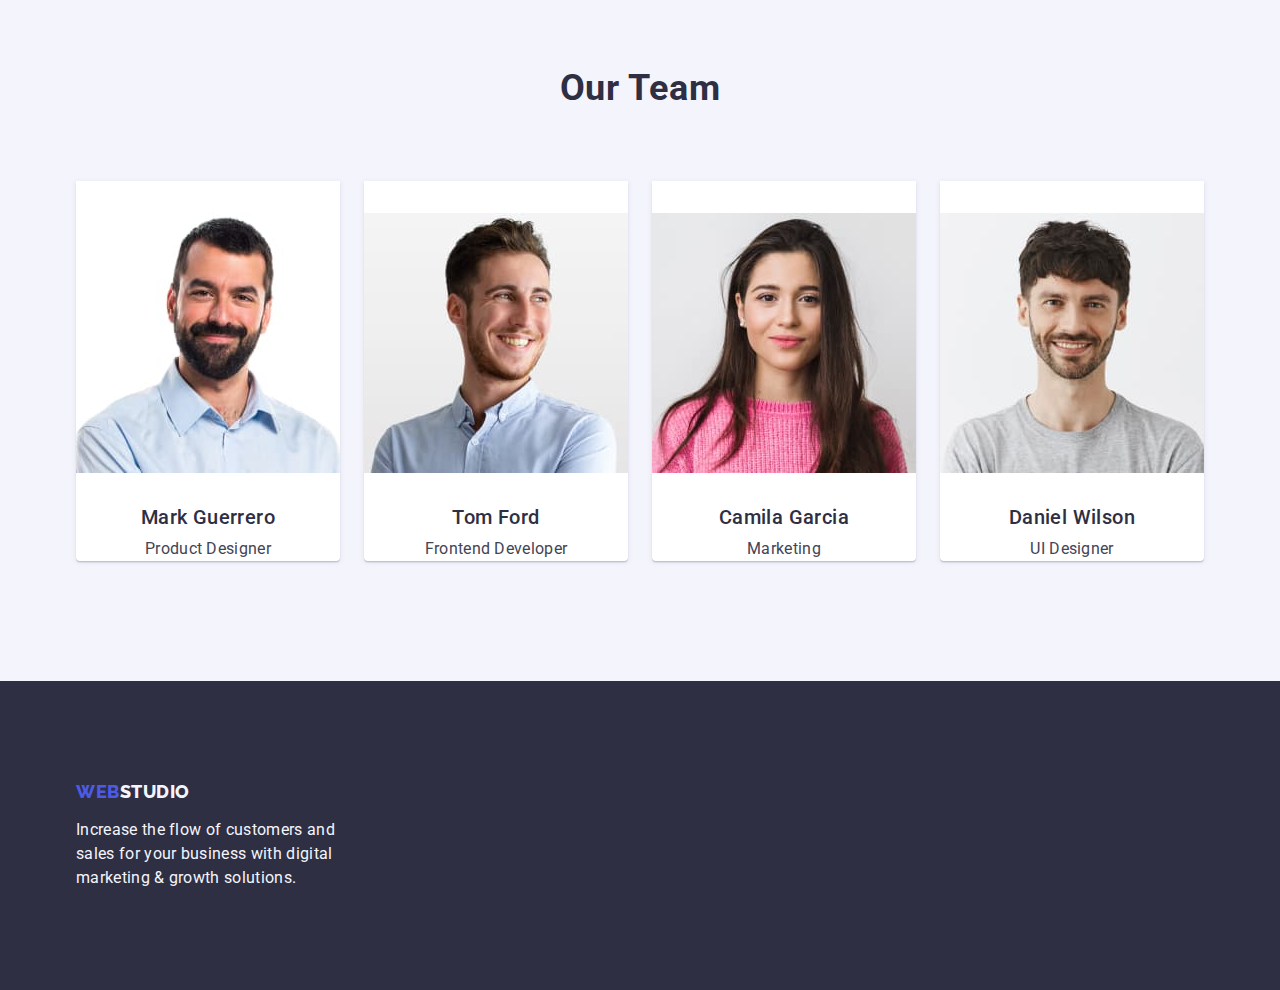
==== commit 697753a9: "6" ====
--- a/index.html
+++ b/index.html
@@ -42,8 +42,8 @@
             <h1 class="heading-one">Effective Solutions <br>
                 for Your Business</h1>
             <button class="button-one" type="button">Order Service</button>
-            <div>
-        </section>
+            </div>
+    </section>
 
         <section class="selection-two section">
             <div class="container container-two">
--- a/css/styles.css
+++ b/css/styles.css
@@ -275,6 +275,7 @@
 
 /* section-four */
 
+
 .container-four {
     align-content: center;
     align-items: center;
@@ -289,7 +290,7 @@
 
 .name-list {
     background-color: #FFFFFF;
-    padding-bottom: 32px;
+    padding: 32px 0px;
     width: 264px;
     height: 380px;
     border-radius: 0px 0px 4px 4px;
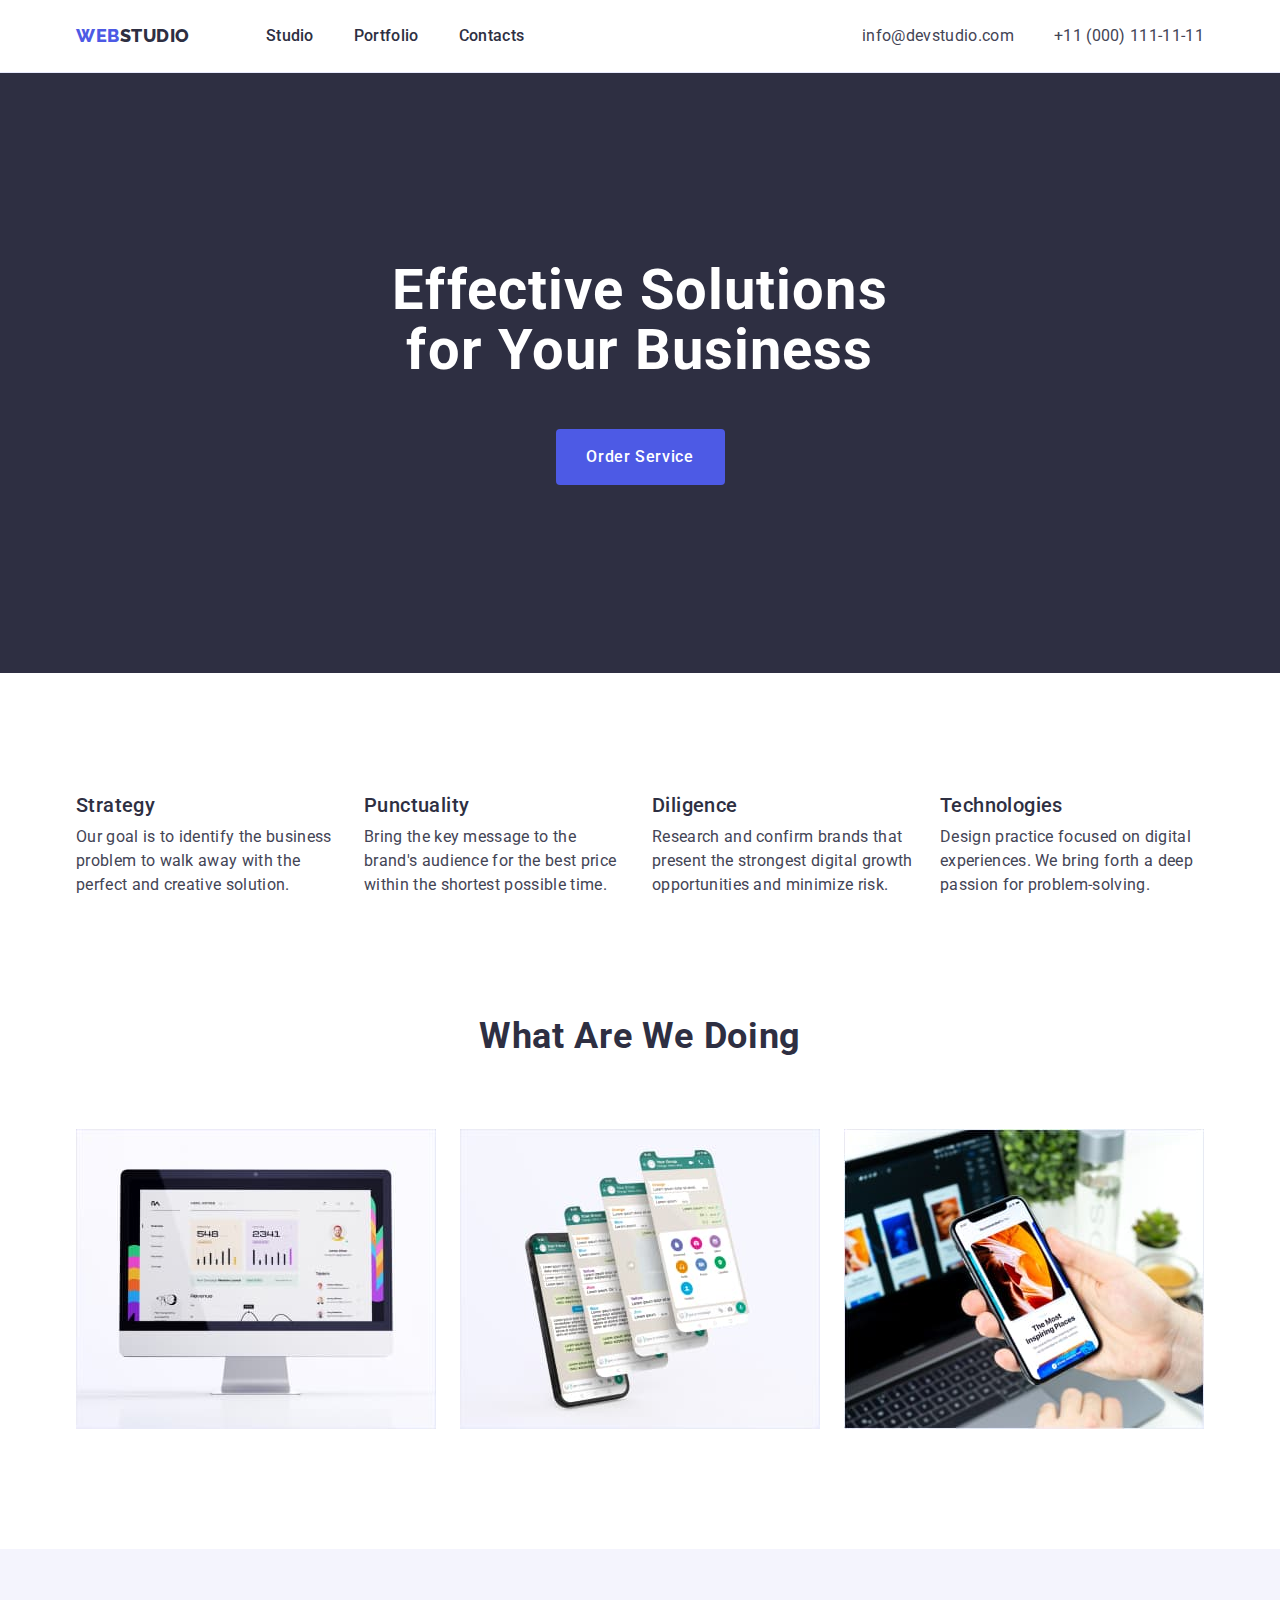
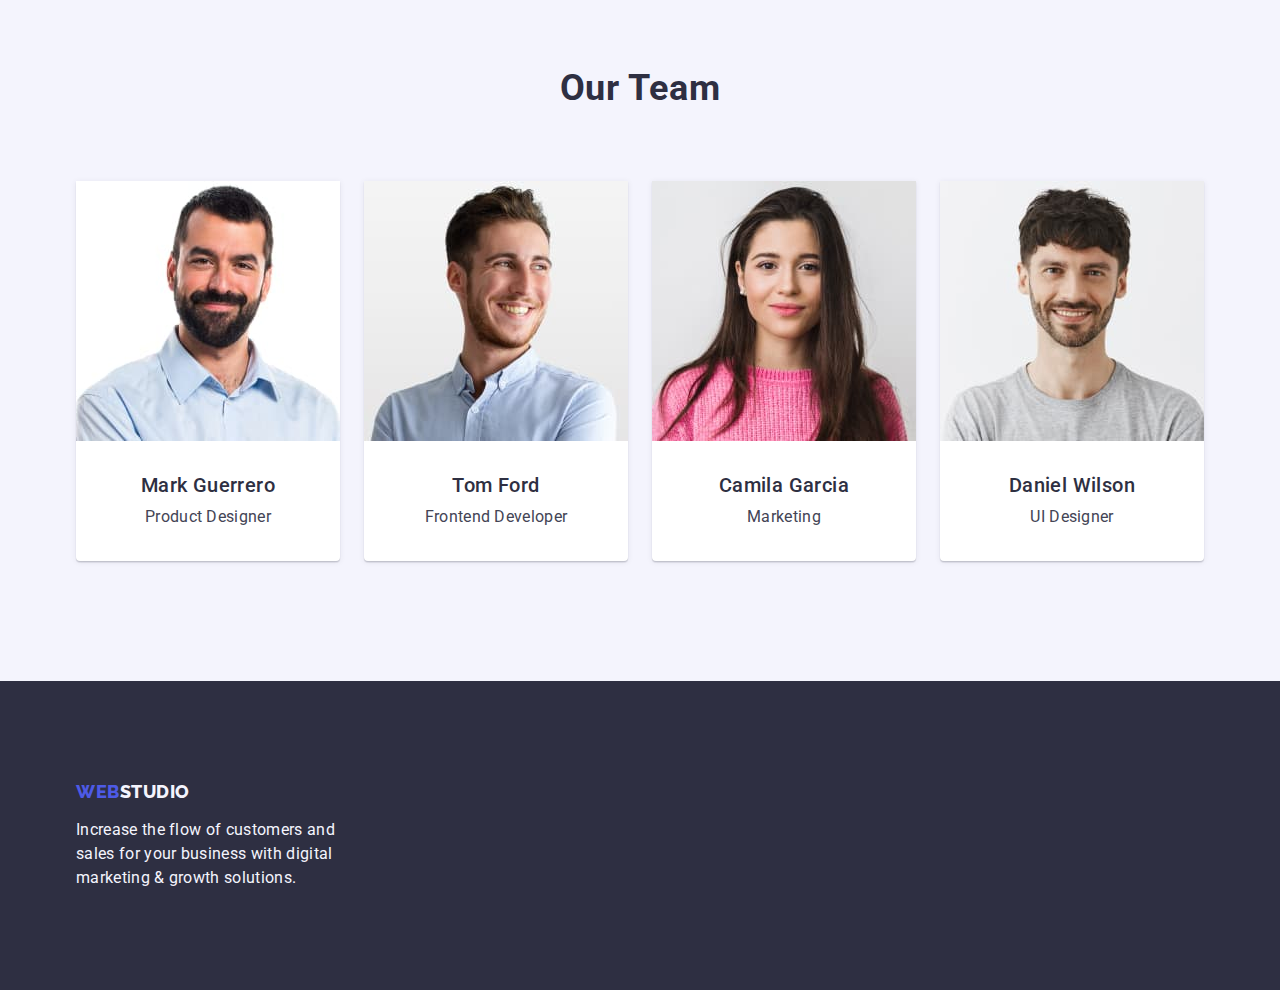
==== commit dfdbf933: "10" ====
--- a/index.html
+++ b/index.html
@@ -14,7 +14,7 @@
     href="https://cdnjs.cloudflare.com/ajax/libs/modern-normalize/2.0.0/modern-normalize.min.css" 
     integrity="sha512-4xo8blKMVCiXpTaLzQSLSw3KFOVPWhm/TRtuPVc4WG6kUgjH6J03IBuG7JZPkcWMxJ5huwaBpOpnwYElP/m6wg==" 
     crossorigin="anonymous" 
-    referrerpolicy="no-referrer" />
+    referrerpolicy="no-referrer" >
 </head>
 <body>
         <header class="header">
--- a/css/styles.css
+++ b/css/styles.css
@@ -290,7 +290,7 @@
 
 .name-list {
     background-color: #FFFFFF;
-    padding: 32px 0px;
+    padding-bottom: 32px;
     width: 264px;
     height: 380px;
     border-radius: 0px 0px 4px 4px;
